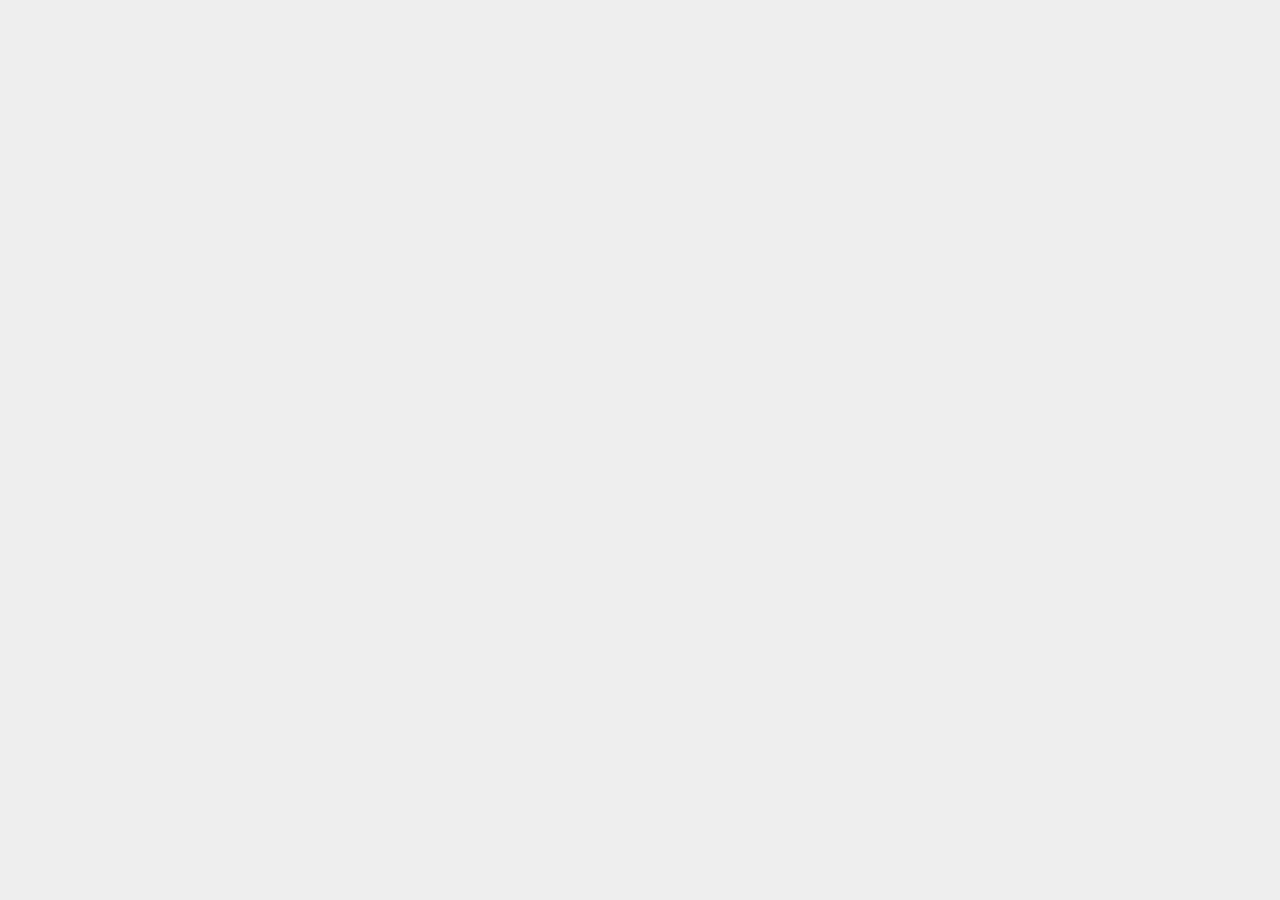
==== 移动端.html @ 8156ad44 "ss" ====
<!DOCTYPE html>
<html lang="en">
<head>
    <meta charset="UTF-8">
    <meta name="viewport"
          content="width=device-width, user-scalable=no, initial-scale=1.0, maximum-scale=1.0, minimum-scale=1.0">
    <title>张秀强移动端简历</title>
    <link rel="stylesheet" type="text/css" charset="utf-8" href="css/reset.min.css">
    <link charset="utf-8" type="text/css" rel="stylesheet" href="css/swiper.min.css"/>
    <link charset="utf-8" type="text/css" rel="stylesheet" href="css/jianli.css"/>
</head>
<body>
<section class="main" id="main">
    <div class="swiper-container">
        <div class="swiper-wrapper">
            <div class="swiper-slide slide1">
                <img class="picture1" src="img/1.jpg" alt="">
                <div class="con">
                    <img class="picture2" src="img/2.png" alt="">
                    <img class="picture3" src="img/3.png" alt="">
                    <img class="picture4" src="img/4.png" alt="">
                    <img class="picture5" src="img/5.png" alt="">
                    <img class="picture6" src="img/6.png" alt="">
                    <img class="picture_1" src="img/ge.png" alt="">
                    <img class="picture_2" src="img/ren.png" alt="">
                    <img class="picture_3" src="img/jian.png" alt="">
                    <img class="picture_4" src="img/li.png" alt="">
                    <div class="bottom">
                        <div class="bot">
                            <div class="pre">
                                <div class="pre1"></div>
                                <div class="pre2"></div>
                            </div>
                        </div>
                    </div>
                </div>
            </div>
            <div class="swiper-slide">
                <div class="con2">
                    <ul class="area">
                        <li class="num1">
                            <div class="el_box">
                                <div><img src="img/2.png" alt=""></div>
                            </div>
                        </li>
                        <li class="num2">
                            <p>基本信息</p>
                            <p>essential information</p>
                            <p>姓名：张秀强</p>
                            <p>性别：男</p>
                            <p>年龄：23岁</p>
                            <p>手机：13511034063</p>
                            <p>QQ：729195463</p>
                            <p>地址：北京市昌平区</p>
                            <img class="picture_5" src="img/7.png" alt="">
                            <img class="picture_6" src="img/8.png" alt="">
                        </li>
                    </ul>
                    <div class="bottom">
                        <div class="bot">
                            <div class="pre">
                                <div class="pre1"></div>
                                <div class="pre2"></div>
                            </div>
                        </div>
                    </div>
                </div>
            </div>
            <div class="swiper-slide">
                <div class="con3">
                    <img src="img/2.png" alt="">
                    <div class="box">
                        <p>求职意向</p>
                        <span>job intension</span>
                        <img src="img/8.png" alt="">
                    </div>
                    <div class="svg">
                        <svg xmlns="http://www.w3.org/2000/svg"  version="1.1" id="4160313055" x="0px" y="0px" width="100%" height="100%" viewBox="0 0 500 500.008" enable-background="new 0 0 500 500.008" xml:space="preserve" preserveAspectRatio="none" class="element svg-element">
<path id="db" fill="#08A1EF" d="M500,250c-138.069,0-250,111.933-250,250.008C250,361.935,138.071,250,0,250  c138.064,0,250-111.928,250-250C250,138.073,361.931,250,500,250z" style="fill: rgb(3, 3, 3);"></path>
</svg>
                        <svg xmlns="http://www.w3.org/2000/svg"  version="1.1" id="4160313055" x="0px" y="0px" width="100%" height="100%" viewBox="0 0 500 500.008" enable-background="new 0 0 500 500.008" xml:space="preserve" preserveAspectRatio="none" class="element svg-element">
<path id="db" fill="#08A1EF" d="M500,250c-138.069,0-250,111.933-250,250.008C250,361.935,138.071,250,0,250  c138.064,0,250-111.928,250-250C250,138.073,361.931,250,500,250z" style="fill: rgb(3, 3, 3);"></path>
</svg>
                        <svg xmlns="http://www.w3.org/2000/svg" version="1.1" id="4160313055" x="0px" y="0px" width="100%" height="100%" viewBox="0 0 500 500.008" enable-background="new 0 0 500 500.008" xml:space="preserve" preserveAspectRatio="none" class="element svg-element">
<path id="db" fill="#08A1EF" d="M500,250c-138.069,0-250,111.933-250,250.008C250,361.935,138.071,250,0,250  c138.064,0,250-111.928,250-250C250,138.073,361.931,250,500,250z" style="fill: rgb(3, 3, 3);"></path>
</svg>               <div class="long" ></div>
                        <div class="cont">
                            <h2>web前端开发</h2>
                            <h2>全栈工程师</h2>
                            <img class="picture_a" src="img/11.png" alt="">
                            <img class="picture_b" src="img/11.png" alt="">
                        </div>
                    </div>
                    <div class="bottom">
                        <div class="bot">
                            <div class="pre">
                                <div class="pre1"></div>
                                <div class="pre2"></div>
                            </div>
                        </div>
                    </div>
                </div>
            </div>
            <div class="swiper-slide">
                <div class="con4">
                    <div class="box2">
                        <div class="son1">
                            <span>掌握技能</span>
                            <img class="picture1_c" src="img/9.png" alt="">
                            <img class="picture1_d" src="img/10.png" alt="">
                        </div>
                        <div class="skill">
                         <span>熟练运用angularJS处理移动端的模块开发、
                                模块组件化、
                                了解双绑的背后实现、
                                熟练的指令编写</span>
                            <span>
                                深刻理解Web标准
                                        熟练运用html标签
                                熟悉xml及xhtml标记语言
                                    掌握html5如SVG，localstorage新特性
                            </span>
                            <span>熟练运用css及css3新属性
                              注重浏览器兼容性
                            掌握bootstrap框架及源码的实现
                            掌握css预编译器Less及Sass</span>
                            <span>掌握jQuery
掌握原生JS的编程，以及node
注重JavaScript性能优化</span>
                        </div>
                        <div class="bottom">
                            <div class="bot">
                                <div class="pre">
                                    <div class="pre1"></div>
                                    <div class="pre2"></div>
                                </div>
                            </div>
                        </div>
                    </div>
                </div>
            </div>
            <div class="swiper-slide">
                <div class="con5">
                    <div class="son2" >
                       <span>自我评价 </span>
                        <p>self-assessment</p>
                        <img class="picture_e" src="img/9.png" alt="">
                        <img class="picture_f" src="img/12.png" alt="">
                        <div class="chlid">
                            <img src="img/111.png" alt="">
                            <img src="img/111.png" alt="">
                            <img src="img/111.png" alt="">
                            <img src="img/111.png" alt="">
                            <img src="img/111.png" alt="">
                        </div>
                        <div class="child2">
                            <div>开朗</div>
                            <div>热心</div>
                            <div>反应快</div>
                            <div>学习能力强</div>
                            <div>能吃苦</div>
                        </div>
                    </div>
                    <div class="bottom">
                        <div class="bot">
                            <div class="pre">
                                <div class="pre1"></div>
                                <div class="pre2"></div>
                            </div>
                        </div>
                    </div>
                </div>
            </div>
            <div class="swiper-slide">
                <div class="con6">
                    <div class="son3">
                        <div class="child3">
                       <div class="shua"></div>
                        <span>如果您需要我、请以以下方式联系</span>
                        </div>
                        <div class="child4">
                            <div>

                            </div>
                          <p> QQ/微信:729195463</p>
                            <p>TEL:13511034063</p>
                                <p>欢迎收看</p>
                                  <p>谢谢</p>
                        </div>
                        <div class="bottom">
                            <div class="bot">
                                <div class="pre">
                                    <div class="pre1"></div>
                                    <div class="pre2"></div>
                                </div>
                            </div>
                        </div>
                    </div>
                </div>
            </div>
        </div>
    </div>
</section>
<script charset="utf-8" type="text/javascript" src="js/swiper.min.js"></script>
<script charset="utf-8" type="text/javascript" src="js/jianli.js"></script>
<script charset="utf-8" type="text/javascript" src="js/jquery-1.11.3.min.js"></script>
</body>
</html>
---- css/jianli.css ----
html,
body {
    width: 100%;
    height: 100%;
    background: #EEE;
    overflow: hidden;
}

html {
    font-size: 100px;
}

.swiper-container,
.swiper-wrapper,
.swiper-slide {
    width: 100%;
    height: 100%;
}

.main {
    position: relative;
    margin: 0 auto;
    width: 100%;
    height: 100%;
    overflow: hidden;
}

.music {
    /*display: none;*/
    position: absolute;
    top: .2rem;
    right: .2rem;
    z-index: 1000;
    width: .6rem;
    height: .6rem;
    background: url("../img/normalmusic.svg") no-repeat;
    background-size: 100% 100%;
}

.music audio {
    display: none;
}

.music.move {
    -webkit-animation: musicMove .5s linear 0s infinite both;
    animation: musicMove .5s linear 0s infinite both;
}


.main .swiper-container .swiper-wrapper .slide1 img {
    position: absolute;
    opacity: 0;
}

.main .swiper-container .swiper-wrapper .swiper-slide {
    position: relative;
}

.main .swiper-container .swiper-wrapper .swiper-slide .picture1 {
    width: 100%;
    height: 100%;
    position: absolute;
    z-index: 1;
    left: 0;
    top: 0;
}

.main .swiper-container .swiper-wrapper .swiper-slide .con {
    position: absolute;
    top: 0.82rem;
    left: 0;
    z-index: 3;
    width: 100%;
    height: 85.2%;
}

.main .swiper-container .swiper-wrapper .swiper-slide .con .picture2 {
    width: 100%;
    height: 100%;
}

.main .swiper-container .swiper-wrapper .swiper-slide .con .picture3 {
    position: absolute;
    width: 2.32rem;
    height: 5.04rem;
    left: -0.15rem;
    top: 1.06rem;
}

.main .swiper-container .swiper-wrapper .swiper-slide .con .picture4 {
    position: absolute;
    width: 2.02rem;
    height: 4.4rem;
    top: 1.2rem;
    left: 1.5rem;
}

.main .swiper-container .swiper-wrapper .swiper-slide .con .picture5 {
    position: absolute;
    width: 2.24rem;
    height: 4.86rem;
    top: 2rem;
    left: 2.8rem;
}

.main .swiper-container .swiper-wrapper .swiper-slide .con .picture6 {
    position: absolute;
    width: 2.08rem;
    height: 4.32rem;
    left: 4.4rem;
    top: 1.5rem;
}

.main .swiper-container .swiper-wrapper .swiper-slide .con .picture_1 {
    position: absolute;
    width: 0.92rem;
    height: 0.74rem;
    top: 2.7rem;
    left: 1rem;
}

.main .swiper-container .swiper-wrapper .swiper-slide .con .picture_2 {
    position: absolute;
    width: 0.84rem;
    height: 0.52rem;
    top: 3.6rem;
    left: 1.8rem;
}

.main .swiper-container .swiper-wrapper .swiper-slide .con .picture_3 {
    position: absolute;
    width: 0.68rem;
    height: 0.72rem;
    top: 3.3rem;
    left: 3.3rem;
}

.main .swiper-container .swiper-wrapper .swiper-slide .con .picture_4 {
    position: absolute;
    width: 0.8rem;
    height: 0.64rem;
    top: 4rem;
    left: 4.4rem;
}

.main .swiper-container .swiper-wrapper .swiper-slide .pre2, .pre1 {
    width: 0.28rem;
    height: 0.1rem;
    position: absolute;
    box-shadow: 0.02rem -0.02rem 0.02rem #646464;
    z-index: 50;
    border-radius: 2px;
    background-color: #fff;

}

.main .swiper-container .swiper-wrapper .swiper-slide .pre1 {
    left: 0.02rem;
    -webkit-transform: rotate(130deg);
    transform: rotate(130deg);
}

.main .swiper-container .swiper-wrapper .swiper-slide .con .bottom {
    opacity: 0;
    bottom: -0.4rem;
    position: absolute;
    width: 0.48rem;
    height: 0.28rem;
    left: 50%;
}

.main .swiper-container .swiper-wrapper .swiper-slide .pre2 {
    left: 0.12rem;
    -webkit-transform: rotate(50deg);
    transform: rotate(50deg);
}

.main .swiper-container .swiper-wrapper .swiper-slide .con2 {
    width: 100%;
    height: 100%;
    background-image: url("../img/1.jpg");
    background-size: cover;
    background-origin: content-box;
    position: relative;
}

.main .swiper-container .swiper-wrapper .swiper-slide .con2 .area {
    margin-top: 0.8rem;
    top: 0;
    position: absolute;
    width: 6.4rem;
    height: 9.74rem;
    /*background: red;*/
}

.main .swiper-container .swiper-wrapper .swiper-slide .con2 .area .num1 {
    width: 6.4rem;
    height: 9.74rem;
    left: -0.02rem;
    top: -0.02rem;
    z-index: 1;
    transform: rotateZ(0deg);
}

.main .swiper-container .swiper-wrapper .swiper-slide .con2 .area > li {
    color: #676767;
    line-height: 1;
    position: absolute;
    /* background: 0 0; */
    list-style: none !important;
    margin: 0 !important;
    padding: 0;
    -webkit-transition: padding .5s;
    -moz-transition: padding .5s;
    transition: padding .5s;
    min-height: 1px;
    min-width: 1px;
    width: 100%;
    -webkit-user-select: none;
}

.main .swiper-container .swiper-wrapper .swiper-slide .con2 .area .num1 .el_box {
    width: 100%;
    height: 100%;
    top: -0.02rem;
    left: -0.02rem;
    z-index: 1;
    opacity: 1;
    color: rgb(103, 103, 103);
    transform: none;
    text-align: left;
    line-height: 1;
    box-shadow: rgba(0, 0, 0, 0.498039) 0 0 0;
}

.main .swiper-container .swiper-wrapper .swiper-slide .con2 .area .num1 .el_box div {
    width: 100%;
    height: 95%;
    margin-top: 0;
}

.main .swiper-container .swiper-wrapper .swiper-slide .con2 .area .num1 .el_box div img {
    width: 100%;
    height: 100%;
}

.main .swiper-container .swiper-wrapper .swiper-slide .con2 .area .num2 {
    top: 1rem;
    left: 1.28rem;
    z-index: 5;
    opacity: 1;
    font-size: 0.32rem;
    color: rgb(103, 103, 103);
    transform: none;
    text-align: left;
    line-height: 1;
    box-shadow: rgba(0, 0, 0, 0.498039) 0 0 0;
    animation: fadeIn 1s ease 0.2s 1 both;
}

.main .swiper-container .swiper-wrapper .swiper-slide .con2 .area .num2 p {
    padding: 0.2rem;
}

.main .swiper-container .swiper-wrapper .swiper-slide .con2 .area .num2 p:nth-child(1) {
    font-size: 0.48rem;
    cursor: default;
    width: 3.08rem;
    height: 0.76rem;
    line-height: 0.76rem;
}

.main .swiper-container .swiper-wrapper .swiper-slide .con2 .area .num2 p:nth-child(2) {
    font-size: 0.24rem;
    cursor: default;
    width: 3.08rem;
    height: 0.76rem;
    padding: 0;
}

.main .swiper-container .swiper-wrapper .swiper-slide .con2 .area .num2 .picture_5 {
    width: 3.8rem;
    height: 2rem;
    top: -1rem;
    left: -1rem;
    position: absolute;
}

.main .swiper-container .swiper-wrapper .swiper-slide .con2 .area .num2 .picture_6 {
    width: 3.8rem;
    height: 2rem;
    bottom: -1rem;
    left: 0.5rem;
    position: absolute;
}

.main .swiper-container .swiper-wrapper .swiper-slide .con2 {
    opacity: 0;
}

.main .swiper-container .swiper-wrapper .swiper-slide .con2 .bottom {
    opacity: 0;
    bottom: 0.4rem;
    position: absolute;
    width: 0.48rem;
    height: 0.28rem;
    left: 50%;
}

.main .swiper-container .swiper-wrapper .swiper-slide .con3 {
    width: 100%;
    height: 100%;
    background: url("../img/1.jpg") no-repeat;
    background-size: 100% 100%;
    position: relative;
    color: rgb(103, 103, 103);
    opacity: 0;
}

.main .swiper-container .swiper-wrapper .swiper-slide .con3 > img {
    width: 100%;
    height: 85.5%;
    margin-top: 9.5%;
}

.main .swiper-container .swiper-wrapper .swiper-slide .con3 .box,.svg{
    position: absolute;
    left: 1.3rem;
    top: 0.82rem;
}

.main .swiper-container .swiper-wrapper .swiper-slide .con3 > div p {
    font-size: 0.48rem;
    cursor: default;
    width: 3.08rem;
    height: 0.76rem;
}

.main .swiper-container .swiper-wrapper .swiper-slide .con3 > div span {
    left: 1.5rem;
    font-size: 0.30rem;
}
.main .swiper-container .swiper-wrapper .swiper-slide .con3 .bottom {
    opacity: 0;
    bottom: 0.4rem;
    position: absolute;
    width: 0.48rem;
    height: 0.28rem;
    left: 50%;
}
.main .swiper-container .swiper-wrapper .swiper-slide .con3 > div img {
    position: absolute;
    left: 0;
    top: 9.5%;
    width: 2.96rem;
    height: 1.68rem;
}

.main .swiper-container .swiper-wrapper .swiper-slide .con3 .svg {
    padding: 30% 0;
    /*margin-bottom: 50%;*/
}

.main .swiper-container .swiper-wrapper .swiper-slide .con3 svg {
    margin: 1rem 0;
    width: 0.72rem;
    height: 0.72rem;
    display: block;
}

.main .swiper-container .swiper-wrapper .swiper-slide .con3 .svg .long {
    position: absolute;
    top: 30%;
    left: 0.35rem;
    width: 0.03rem;
    height: 4.5rem;
    background: rgba(3, 3, 3, 1);
}

.main .swiper-container .swiper-wrapper .swiper-slide .con3 .svg .cont h2:nth-child(1) {
    width: 3.84rem;
    color: #fff;
    position: absolute;
    top: 40%;
    left: 2rem;
    z-index: 10;
}

.main .swiper-container .swiper-wrapper .swiper-slide .con3 .svg .cont h2:nth-child(2) {
    width: 3.84rem;
    color: #fff;
    position: absolute;
    top: 57%;
    left: 2rem;
    z-index: 10;
}

.main .swiper-container .swiper-wrapper .swiper-slide .con3 .svg .cont .picture_a {
    position: absolute;
    top: 37%;
    left: 1rem;
    width: 3rem;
    height: 1rem;
}

.main .swiper-container .swiper-wrapper .swiper-slide .con3 .svg .cont .picture_b {
    position: absolute;
    top: 54%;
    left: 1rem;
    width: 3rem;
    height: 1rem;
}

.main .swiper-container .swiper-wrapper .swiper-slide .con4 {
    width: 100%;
    height: 100%;
    background: url("../img/1.jpg");
    background-size: 100% 100%;
    overflow: hidden;
}

.main .swiper-container .swiper-wrapper .swiper-slide .con4 .box2 {
    width: 100%;
    height: 85.2%;
    margin-top: 0.82rem;
    background: url("../img/2.png");
    background-size: 100% 100%;
}
.main .swiper-container .swiper-wrapper .swiper-slide .con4 .box2 .bottom {
    opacity: 0;
    bottom: 0.4rem;
    position: absolute;
    width: 0.48rem;
    height: 0.28rem;
    left: 50%;
}
.main .swiper-container .swiper-wrapper .swiper-slide .con4 .box2 .son1 {
    width: 100%;
    height: 2.32rem;
    position: relative;
}

.main .swiper-container .swiper-wrapper .swiper-slide .con4 .box2 .son1 .picture1_c {
    position: absolute;
    width: 1.68rem;
    height: 2.32rem;
    margin-left: 2.57rem;
    top: 0;
    z-index: 39;
    display: block;
}

.main .swiper-container .swiper-wrapper .swiper-slide .con4 .box2 .son1 .picture1_d {
    position: absolute;
    width: 3.48rem;
    height: 0.46rem;
    left: 0.55rem;
    top: 1.16rem;
    z-index: 40;
    display: block;
}

.main .swiper-container .swiper-wrapper .swiper-slide .con4 .box2 .son1 span {
    position: absolute;
    font-size: 0.48rem;
    color: rgb(103, 103, 103);
    width: 2.78rem;
    height: 0.74rem;
    left: 0.7rem;
    top: 0.46rem;
}

.main .swiper-container .swiper-wrapper .swiper-slide .con4 .box2 .skill {
    width: 80%;
    height: 50%;
    margin: 10% auto;
    padding: 5px 20px;
    text-align: center;
}

.main .swiper-container .swiper-wrapper .swiper-slide .con4 .box2 .skill span {
    font-size: 0.28rem;
    display: block;
    margin-top: 0.2rem;
    border: 1px solid #000;
    padding: 3px;
    color: rgb(103, 103, 103);
}

.main .swiper-container .swiper-wrapper .swiper-slide .con4 {
    opacity: 0;
}

.main .swiper-container .swiper-wrapper .swiper-slide .con5 {
    width: 100%;
    height: 100%;
    background: url(../img/1.jpg) no-repeat;
    background-size: 100% 100%;
    overflow: hidden;
}

.main .swiper-container .swiper-wrapper .swiper-slide .con5 .son2 {
    width: 100%;
    height: 85.2%;
    margin-top: 0.82rem;
    background: url("../img/2.png") no-repeat;
    background-size: 100% 100%;
}

.main .swiper-container .swiper-wrapper .swiper-slide .con5 .son2 span {
    position: absolute;
    width: 2.8rem;
    height: 0.76rem;
    left: 2rem;
    top: 2.24rem;
    color: rgb(103, 103, 103);
    font-size: 0.48rem;
    display: block;
}
.main .swiper-container .swiper-wrapper .swiper-slide .con5 .son2  p{
    position: absolute;
    width: 2.8rem;
    height: 0.24rem;
    left: 2rem;
    top: 2.9rem;
    color: rgb(103, 103, 103);
    font-size: 0.24rem;
    display: block;
}
.main .swiper-container .swiper-wrapper .swiper-slide .con5 .son2 .picture_e{
    position: absolute;
    width: 1.68rem;
    height: 2.32rem;
    left: 0.32rem;
    top: 1rem;
    z-index: 17;
    display: block;
}
.main .swiper-container .swiper-wrapper .swiper-slide .con5 .son2 .picture_f{
    position: absolute;
    width: 3.02rem;
    height: 1.56rem;
    left: 1.1rem;
    top:1.7rem;
    z-index: 18;
    display: block;
}
.main .swiper-container .swiper-wrapper .swiper-slide .con5 .son2 .chlid img:nth-child(1){
    position: absolute;
    width:1.66rem;
    height: 1.54rem;
    left: 0.68rem;
    top: 3.82rem;
    display: block;
}
.main .swiper-container .swiper-wrapper .swiper-slide .con5 .son2 .chlid img:nth-child(2){
    position: absolute;
    width:1.36rem;
    height: 1.28rem;
    left: 2.06rem;
    top: 5.2rem;
    display: block;

}
.main .swiper-container .swiper-wrapper .swiper-slide .con5 .son2 .chlid img:nth-child(3){
    position: absolute;
    width:1.9rem;
    height: 1.78rem;
    left: 3.7rem;
    top: 3.5rem;
    display: block;

}
.main .swiper-container .swiper-wrapper .swiper-slide .con5 .son2 .chlid img:nth-child(4){
    position: absolute;
    width:2.86rem;
    height: 2.68rem;
    left:0.82rem;
    top:6.5rem;
    display: block;
}
.main .swiper-container .swiper-wrapper .swiper-slide .con5 .son2 .chlid img:nth-child(5){
    position: absolute;
    width:2.44rem;
    height: 2.26rem;
    left:3.66rem;
    top:6rem;
    display: block;
}
.main .swiper-container .swiper-wrapper .swiper-slide .con5 .son2 .child2  div:nth-child(1){
    position: absolute;
    width:1.66rem;
    height: 1.54rem;
    left: 0.68rem;
    top: 3.82rem;
    font-size: 0.3rem;
    color: #fff;
    text-align: center;
    line-height: 1.54rem;
    display: block;
}
.main .swiper-container .swiper-wrapper .swiper-slide .con5 .son2 .child2  div:nth-child(2){
    position: absolute;
    width:1.36rem;
    height: 1.28rem;
    left: 2.06rem;
    top: 5.2rem;
    display: block;
    font-size: 0.3rem;
    color: #fff;
    text-align: center;
    line-height: 1.28rem;
}
.main .swiper-container .swiper-wrapper .swiper-slide .con5 .son2 .child2  div:nth-child(3){
    position: absolute;
    width:1.9rem;
    height: 1.78rem;
    left: 3.7rem;
    top: 3.5rem;
    font-size: 0.3rem;
    color: #fff;
    text-align: center;
    line-height: 1.78rem;
    display: block;
}
.main .swiper-container .swiper-wrapper .swiper-slide .con5 .son2 .child2  div:nth-child(4){
    position: absolute;
    width:2.86rem;
    height: 2.68rem;
    left:0.82rem;
    top:6.5rem;
    font-size: 0.3rem;
    color: #fff;
    text-align: center;
    line-height: 2.68rem;
    display: block;
}
.main .swiper-container .swiper-wrapper .swiper-slide .con5 .son2 .child2  div:nth-child(5){
    position: absolute;
    width:2.44rem;
    height: 2.26rem;
    left:3.66rem;
    top:6rem;
    font-size: 0.3rem;
    color: #fff;
    text-align: center;
    line-height: 2.26rem;
    display: block;
}
.main .swiper-container .swiper-wrapper .swiper-slide .con5 .bottom {
    opacity: 0;
    bottom: 0.4rem;
    position: absolute;
    width: 0.48rem;
    height: 0.28rem;
    left: 50%;
}
.main .swiper-container .swiper-wrapper .swiper-slide .con5{
    opacity: 0;
}
.main .swiper-container .swiper-wrapper .swiper-slide .con6{
    width: 100%;
    height: 100%;
    background: url("../img/1.jpg") no-repeat;
    background-size: 100%  100%;
    overflow: hidden;
    opacity: 0;
}
.main .swiper-container .swiper-wrapper .swiper-slide .con6 .son3{
    position: absolute;
    width: 100%;
    height: 85.2%;
    margin-top: 0.82rem;
    background: url("../img/2.png");
    background-size: 100% 100%;
}
.main .swiper-container .swiper-wrapper .swiper-slide .con6 .son3 .child3  .shua{
    margin: 0  auto  0.3rem;
    width:3rem;
    height: 3rem;
     border-radius: 50%;
    display: block;
    background:  url("../img/888.jpg") no-repeat;
    background-size: 120% 144%;
    background-position: -0.1rem -0.9rem;
}
.main .swiper-container .swiper-wrapper .swiper-slide .con6 .son3 .child3 span{
    font-size: 0.3rem;
    display: block;
    width: 100%;
    text-align: center;
    color: rgb(103, 103, 103);
}
.main .swiper-container .swiper-wrapper .swiper-slide .con6 .son3 .child4 div{
    width: 2.3rem;
    height: 2.3rem;
    margin: 0.3rem auto 0.3rem;
    background: url("../img/qq.png") no-repeat;
    background-size: 100% 100%;

}
.main .swiper-container .swiper-wrapper .swiper-slide .con6 .son3 .child4 {
    color: rgb(103, 103, 103);
    font-size: 0.3rem;
    text-align: center;

}
.main .swiper-container .swiper-wrapper .swiper-slide .con6 .bottom {
    opacity: 0;
    bottom: -0.4rem;
    position: absolute;
    width: 0.48rem;
    height: 0.28rem;
    left: 50%;
}









#page6  .con6{
    opacity: 1;
}
#page6 .con6 .son3 .child3  .shua{
    -webkit-animation: bounceIn 2s ease 1.4s  both;
    animation:bounceIn 2s ease 1.4s  both;

}
#page6 .con6 .son3 .child3 span{
    -webkit-animation: fadeInUp 1s ease 2.4s 1 both;
    animation: fadeInUp 1s ease 2.4s 1 both;
}
#page6 .con6 .son3 .child4 div{
    -webkit-animation: zoomIn 2s linear 2.6s both;
    animation: zoomIn 2s linear 2s both;
}
#page6 .con6 .son3 .child4 p{
    -webkit-animation: lightSpeed 2s 3.5s both;
    animation: lightSpeed 2s 3.5s both;
}

#page1 > img {
    -webkit-animation: bounceInLeft 2s linear 0s both;
    animation: bounceInLeft 2s linear 0s both;
}

#page1 .con img:nth-child(1) {
    -webkit-animation: bounceInRight 2s linear 0s both;
    animation: bounceInRight 2s linear 0s both;
}

#page1 .con img:nth-child(2) {
    -webkit-animation: bounceInUp 1s linear 2s both;
    animation: bounceInUp 1s linear 2s both;
}

#page1 .con img:nth-child(3) {
    -webkit-animation: bounceInDown 1s linear 2s both;
    animation: bounceInDown 1s linear 2s both;
}

#page1 .con img:nth-child(4) {
    -webkit-animation: bounceInUp 1s linear 2s both;
    animation: bounceInUp 1s linear 2s both;
}

#page1 .con img:nth-child(5) {
    -webkit-animation: bounceInDown 1s linear 2s both;
    animation: bounceInDown 1s linear 2s both;
}

#page1 .con img:nth-child(6) {
    -webkit-animation: zoomIn 2s linear 2.3s both;
    animation: zoomIn 2s linear 2.3s both;
}

#page1 .con img:nth-child(7) {
    -webkit-animation: zoomIn 2s linear 2.4s both;
    animation: zoomIn 2s linear 2.4s both;
}

#page1 .con img:nth-child(8) {
    -webkit-animation: zoomIn 2s linear 2.5s both;
    animation: zoomIn 2s linear 2.5s both;
}

#page1 .con img:nth-child(9) {
    -webkit-animation: zoomIn 2s linear 2.6s both;
    animation: zoomIn 2s linear 2.6s both;
}

#page1 .bottom {
    -webkit-animation: move 3s both;
    animation: move 3s both;
}

#page1 .con .bottom .bot {
    -webkit-animation: start 2s infinite;
    animation: start 2s infinite;
}

#page2 .con2 {
    opacity: 1;
}

#page2 .con2 .picture_5 {
    -webkit-animation: lightSpeed 1s both;
    animation: lightSpeed 1s both;
}

#page2 .con2 .picture_6 {
    -webkit-animation: lightSpeedIn 1s both;
    animation: lightSpeedIn 1s both;
}

#page2 .con2 .num2 p:nth-child(1) {
    -webkit-animation: rubberBand 1s 1s both;
    animation: rubberBand 1s 1s both;
}

#page2 .con2 .num2 p:nth-child(3) {
    -webkit-animation: bounceInLeft 2s 1s both;
    animation: bounceInLeft 2s 1s both;
}

#page2 .con2 .num2 p:nth-child(4) {
    -webkit-animation: bounceInLeft 2s 1.4s both;
    animation: bounceInLeft 2s 1.4s both;
}

#page2 .con2 .num2 p:nth-child(5) {
    -webkit-animation: bounceInLeft 2s 1.8s both;
    animation: bounceInLeft 2s 1.8s both;
}

#page2 .con2 .num2 p:nth-child(6) {
    -webkit-animation: bounceInLeft 2s 2.2s both;
    animation: bounceInLeft 2s 2.2s both;
}

#page2 .con2 .num2 p:nth-child(7) {
    -webkit-animation: bounceInLeft 2s 2.6s both;
    animation: bounceInLeft 2s 2.6s both;
}

#page2 .con2 .num2 p:nth-child(8) {
    -webkit-animation: bounceInLeft 2s 3s both;
    animation: bounceInLeft 2s 3s both;
}

#page2 .bottom {
    -webkit-animation: move 3s both;
    animation: move 3s both;
}

#page2 .con2 .bottom .bot {
    -webkit-animation: start 2s infinite;
    animation: start 2s infinite;
}

#page3 .con3 .box p {
    -webkit-animation: bounceInLeft 1s 0.1s both;
    animation: bounceInLeft 1s 0.1s both;
}

#page3 .con3 .box img {
    -webkit-animation: lightSpeed 1s 0.1s both;
    animation: lightSpeed 1s 0.1s both;
}

#page3 .con3 {
    opacity: 1;
}

#page3 .svg svg {
    -webkit-animation: zoomIn 1s 0.1s both;
    animation: zoomIn 1s 0.1s both;
}

#page3 .svg .long {
    -webkit-animation: bounceInUp 2s 1.1s both;
    animation: bounceInUp 2s linear 1.1s both;
}

#page3 .svg .cont .picture_a {
    -webkit-animation: lightSpeed 2s 1s both;
    animation: lightSpeed 2s 1s both;
}

#page3 .svg .cont .picture_b {
    -webkit-animation: lightSpeed 2s 1.5s both;
    animation: lightSpeed 2s 1.5s both;
}

#page3 .svg .cont h2:nth-child(1) {
    -webkit-animation: lightSpeed 2s 1s both;
    animation: lightSpeed 2s 1s both;
}

#page3 .svg .cont h2:nth-child(2) {
    -webkit-animation: lightSpeed 2s 1.5s both;
    animation: lightSpeed 2s 1.5s both;
}
#page3 .bottom {
    -webkit-animation: move 3s both;
    animation: move 3s both;
}

#page3 .con3 .bottom .bot {
    -webkit-animation: start 2s infinite;
    animation: start 2s infinite;
}
#page4 .con4 {
    opacity: 1;
}

#page4 .con4 .picture1_c {
    -webkit-animation: bounceInRight 1s 0.1s both;
    animation: bounceInRight 1s 0.1s both;
}

#page4 .con4 .picture1_d {
    -webkit-animation: bounceInUp 1s 0.1s both;
    animation: bounceInUp 1s 0.1s both;
}

#page4 .con4 .son1 span {
    -webkit-animation: rollIn 1.5s 1s both;
    animation: rollIn 1.5s 1s both;
}

#page4 .con4 .skill span:nth-child(1) {
    -webkit-animation: zoomInDown 2.5s 0s both;
    animation: zoomInDown 2.5s 0s both;
}

#page4 .con4 .skill span:nth-child(2) {
    -webkit-animation: zoomInRight 2.5s 1s both;
    animation: zoomInRight 2.5s 1s both;
}

#page4 .con4 .skill span:nth-child(3) {
    -webkit-animation: zoomInLeft 2.5s 2s both;
    animation: zoomInLeft 2.5s 2s both;
}
#page4 .con4 .skill span:nth-child(4) {
    -webkit-animation: zoomInUp 2.5s 3s both;
    animation: zoomInUp 2.5s 3s both;
}
#page4 .bottom {
    -webkit-animation: move 3s both;
    animation: move 3s both;
}
#page4 .con4 .bottom .bot {
    -webkit-animation: start 2s infinite;
    animation: start 2s infinite;
}
#page5 .bottom {
    -webkit-animation: move 3s both;
    animation: move 3s both;
}
#page5 .con5 .bottom .bot {
    -webkit-animation: start 2s infinite;
    animation: start 2s infinite;
}
#page5 .con5 span{
    -webkit-animation: fadeInUp 1s ease 0.4s 1 both;;
    animation: fadeInUp 1s ease 0.4s 1 both;;
}
#page5 .con5 p{
    -webkit-animation: fadeInUp 1s ease 0.4s 1 both;;
    animation: fadeInUp 1s ease 0.4s 1 both;;
}
#page5 .con5 .picture_e{
    -webkit-animation: bounceInLeft 1s  both;;
    animation: bounceInLeft 1s  both;;
}
#page5 .con5 .picture_f{
    -webkit-animation: bounceInRight 1s 0s  both;;
    animation: bounceInRight 1s 0s both;
}
#page5 .con5 .chlid img:nth-child(1){
    -webkit-animation: bounceIn 2s ease 0.9s infinite both;
    animation:bounceIn 2s ease 0.9s infinite both;
}
#page5 .con5 .chlid img:nth-child(2){
    -webkit-animation: bounceIn 2s ease 0.8s infinite both;
    animation:bounceIn 2s ease 0.8s infinite both;
}
#page5 .con5 .chlid img:nth-child(3){
    -webkit-animation: bounceIn 2s ease 1.2s infinite both;
    animation:bounceIn 2s ease 1.2s infinite both;
}
#page5 .con5 .chlid img:nth-child(4){
    -webkit-animation: bounceIn 2s ease 1.6s infinite both;
    animation:bounceIn 2s ease 1.6s infinite both;
}
#page5 .con5 .chlid img:nth-child(5){
    -webkit-animation: bounceIn 2s ease 1.4s infinite both;
    animation:bounceIn 2s ease 1.4s infinite both;
}
#page5 .con5{
    opacity: 1;
}
#page5 .con5 .son2 .child2 div:nth-child(1){
    -webkit-animation: zoomIn 1s 1s both;
    animation: zoomIn 2s 1s both;
}
#page5 .con5 .son2 .child2 div:nth-child(2){
    -webkit-animation: zoomIn 1s 1s both;
    animation: zoomIn 2s 1s both;
}
#page5 .con5 .son2 .child2 div:nth-child(3){
    -webkit-animation: zoomIn 1s 1s both;
    animation: zoomIn 2s 1s both;
}
#page5 .con5 .son2 .child2 div:nth-child(4){
    -webkit-animation: zoomIn 1s 1s both;
    animation: zoomIn 2s 1s both;
}
#page5 .con5 .son2 .child2 div:nth-child(5){
    -webkit-animation: zoomIn 1s 1s both;
    animation: zoomIn 2s 1s both;
}
#page6 .bottom {
    -webkit-animation: move 3s both;
    animation: move 3s both;
}
#page6 .con6 .bottom .bot {
    -webkit-animation: start 2s infinite;
    animation: start 2s infinite;
}


















/*animation: bounceIn 2s ease 1.6s infinite both*/
@-webkit-keyframes musicMove {
    0% {
        -webkit-transform: rotate(0deg);
        transform: rotate(0deg);
    }

    100% {
        -webkit-transform: rotate(360deg);
        transform: rotate(360deg);
    }
}

@keyframes musicMove {
    0% {
        -webkit-transform: rotate(0deg);
        transform: rotate(0deg);
    }

    100% {
        -webkit-transform: rotate(360deg);
        transform: rotate(360deg);
    }
}

@-webkit-keyframes bounceIn {
    from, 20%, 40%, 60%, 80%, to {
        -webkit-animation-timing-function: cubic-bezier(0.215, 0.610, 0.355, 1.000);
        animation-timing-function: cubic-bezier(0.215, 0.610, 0.355, 1.000);
    }

    0% {
        opacity: 0;
        -webkit-transform: scale3d(.3, .3, .3);
        transform: scale3d(.3, .3, .3);
    }

    20% {
        -webkit-transform: scale3d(1.1, 1.1, 1.1);
        transform: scale3d(1.1, 1.1, 1.1);
    }

    40% {
        -webkit-transform: scale3d(.9, .9, .9);
        transform: scale3d(.9, .9, .9);
    }

    60% {
        opacity: 1;
        -webkit-transform: scale3d(1.03, 1.03, 1.03);
        transform: scale3d(1.03, 1.03, 1.03);
    }

    80% {
        -webkit-transform: scale3d(.97, .97, .97);
        transform: scale3d(.97, .97, .97);
    }

    to {
        opacity: 1;
        -webkit-transform: scale3d(1, 1, 1);
        transform: scale3d(1, 1, 1);
    }
}

@keyframes bounceIn {
    from, 20%, 40%, 60%, 80%, to {
        -webkit-animation-timing-function: cubic-bezier(0.215, 0.610, 0.355, 1.000);
        animation-timing-function: cubic-bezier(0.215, 0.610, 0.355, 1.000);
    }

    0% {
        opacity: 0;
        -webkit-transform: scale3d(.3, .3, .3);
        transform: scale3d(.3, .3, .3);
    }

    20% {
        -webkit-transform: scale3d(1.1, 1.1, 1.1);
        transform: scale3d(1.1, 1.1, 1.1);
    }

    40% {
        -webkit-transform: scale3d(.9, .9, .9);
        transform: scale3d(.9, .9, .9);
    }

    60% {
        opacity: 1;
        -webkit-transform: scale3d(1.03, 1.03, 1.03);
        transform: scale3d(1.03, 1.03, 1.03);
    }

    80% {
        -webkit-transform: scale3d(.97, .97, .97);
        transform: scale3d(.97, .97, .97);
    }

    to {
        opacity: 1;
        -webkit-transform: scale3d(1, 1, 1);
        transform: scale3d(1, 1, 1);
    }
}
@-webkit-keyframes zoomInDown {
    from {
        opacity: 0;
        -webkit-transform: scale3d(.1, .1, .1) translate3d(0, -1000px, 0);
        transform: scale3d(.1, .1, .1) translate3d(0, -1000px, 0);
        -webkit-animation-timing-function: cubic-bezier(0.550, 0.055, 0.675, 0.190);
        animation-timing-function: cubic-bezier(0.550, 0.055, 0.675, 0.190);
    }

    60% {
        opacity: 1;
        -webkit-transform: scale3d(.475, .475, .475) translate3d(0, 60px, 0);
        transform: scale3d(.475, .475, .475) translate3d(0, 60px, 0);
        -webkit-animation-timing-function: cubic-bezier(0.175, 0.885, 0.320, 1);
        animation-timing-function: cubic-bezier(0.175, 0.885, 0.320, 1);
    }
}

@keyframes zoomInDown {
    from {
        opacity: 0;
        -webkit-transform: scale3d(.1, .1, .1) translate3d(0, -1000px, 0);
        transform: scale3d(.1, .1, .1) translate3d(0, -1000px, 0);
        -webkit-animation-timing-function: cubic-bezier(0.550, 0.055, 0.675, 0.190);
        animation-timing-function: cubic-bezier(0.550, 0.055, 0.675, 0.190);
    }

    60% {
        opacity: 1;
        -webkit-transform: scale3d(.475, .475, .475) translate3d(0, 60px, 0);
        transform: scale3d(.475, .475, .475) translate3d(0, 60px, 0);
        -webkit-animation-timing-function: cubic-bezier(0.175, 0.885, 0.320, 1);
        animation-timing-function: cubic-bezier(0.175, 0.885, 0.320, 1);
    }
}
@-webkit-keyframes fadeInUp {
    from {
        opacity: 0;
        -webkit-transform: translate3d(0, 100%, 0);
        transform: translate3d(0, 100%, 0);
    }

    to {
        opacity: 1;
        -webkit-transform: none;
        transform: none;
    }
}

@keyframes fadeInUp {
    from {
        opacity: 0;
        -webkit-transform: translate3d(0, 100%, 0);
        transform: translate3d(0, 100%, 0);
    }

    to {
        opacity: 1;
        -webkit-transform: none;
        transform: none;
    }
}

@-webkit-keyframes zoomInUp {
    from {
        opacity: 0;
        -webkit-transform: scale3d(.1, .1, .1) translate3d(0, 1000px, 0);
        transform: scale3d(.1, .1, .1) translate3d(0, 1000px, 0);
        -webkit-animation-timing-function: cubic-bezier(0.550, 0.055, 0.675, 0.190);
        animation-timing-function: cubic-bezier(0.550, 0.055, 0.675, 0.190);
    }

    60% {
        opacity: 1;
        -webkit-transform: scale3d(.475, .475, .475) translate3d(0, -60px, 0);
        transform: scale3d(.475, .475, .475) translate3d(0, -60px, 0);
        -webkit-animation-timing-function: cubic-bezier(0.175, 0.885, 0.320, 1);
        animation-timing-function: cubic-bezier(0.175, 0.885, 0.320, 1);
    }
}

@keyframes zoomInUp {
    from {
        opacity: 0;
        -webkit-transform: scale3d(.1, .1, .1) translate3d(0, 1000px, 0);
        transform: scale3d(.1, .1, .1) translate3d(0, 1000px, 0);
        -webkit-animation-timing-function: cubic-bezier(0.550, 0.055, 0.675, 0.190);
        animation-timing-function: cubic-bezier(0.550, 0.055, 0.675, 0.190);
    }

    60% {
        opacity: 1;
        -webkit-transform: scale3d(.475, .475, .475) translate3d(0, -60px, 0);
        transform: scale3d(.475, .475, .475) translate3d(0, -60px, 0);
        -webkit-animation-timing-function: cubic-bezier(0.175, 0.885, 0.320, 1);
        animation-timing-function: cubic-bezier(0.175, 0.885, 0.320, 1);
    }
}

@-webkit-keyframes zoomInRight {
    from {
        opacity: 0;
        -webkit-transform: scale3d(.1, .1, .1) translate3d(1000px, 0, 0);
        transform: scale3d(.1, .1, .1) translate3d(1000px, 0, 0);
        -webkit-animation-timing-function: cubic-bezier(0.550, 0.055, 0.675, 0.190);
        animation-timing-function: cubic-bezier(0.550, 0.055, 0.675, 0.190);
    }

    60% {
        opacity: 1;
        -webkit-transform: scale3d(.475, .475, .475) translate3d(-10px, 0, 0);
        transform: scale3d(.475, .475, .475) translate3d(-10px, 0, 0);
        -webkit-animation-timing-function: cubic-bezier(0.175, 0.885, 0.320, 1);
        animation-timing-function: cubic-bezier(0.175, 0.885, 0.320, 1);
    }
}

@keyframes zoomInRight {
    from {
        opacity: 0;
        -webkit-transform: scale3d(.1, .1, .1) translate3d(1000px, 0, 0);
        transform: scale3d(.1, .1, .1) translate3d(1000px, 0, 0);
        -webkit-animation-timing-function: cubic-bezier(0.550, 0.055, 0.675, 0.190);
        animation-timing-function: cubic-bezier(0.550, 0.055, 0.675, 0.190);
    }

    60% {
        opacity: 1;
        -webkit-transform: scale3d(.475, .475, .475) translate3d(-10px, 0, 0);
        transform: scale3d(.475, .475, .475) translate3d(-10px, 0, 0);
        -webkit-animation-timing-function: cubic-bezier(0.175, 0.885, 0.320, 1);
        animation-timing-function: cubic-bezier(0.175, 0.885, 0.320, 1);
    }
}

@-webkit-keyframes zoomInLeft {
    from {
        opacity: 0;
        -webkit-transform: scale3d(.1, .1, .1) translate3d(-1000px, 0, 0);
        transform: scale3d(.1, .1, .1) translate3d(-1000px, 0, 0);
        -webkit-animation-timing-function: cubic-bezier(0.550, 0.055, 0.675, 0.190);
        animation-timing-function: cubic-bezier(0.550, 0.055, 0.675, 0.190);
    }

    60% {
        opacity: 1;
        -webkit-transform: scale3d(.475, .475, .475) translate3d(10px, 0, 0);
        transform: scale3d(.475, .475, .475) translate3d(10px, 0, 0);
        -webkit-animation-timing-function: cubic-bezier(0.175, 0.885, 0.320, 1);
        animation-timing-function: cubic-bezier(0.175, 0.885, 0.320, 1);
    }
}

@keyframes zoomInLeft {
    from {
        opacity: 0;
        -webkit-transform: scale3d(.1, .1, .1) translate3d(-1000px, 0, 0);
        transform: scale3d(.1, .1, .1) translate3d(-1000px, 0, 0);
        -webkit-animation-timing-function: cubic-bezier(0.550, 0.055, 0.675, 0.190);
        animation-timing-function: cubic-bezier(0.550, 0.055, 0.675, 0.190);
    }

    60% {
        opacity: 1;
        -webkit-transform: scale3d(.475, .475, .475) translate3d(10px, 0, 0);
        transform: scale3d(.475, .475, .475) translate3d(10px, 0, 0);
        -webkit-animation-timing-function: cubic-bezier(0.175, 0.885, 0.320, 1);
        animation-timing-function: cubic-bezier(0.175, 0.885, 0.320, 1);
    }
}

@-webkit-keyframes rollIn {
    from {
        opacity: 0;
        -webkit-transform: translate3d(-100%, 0, 0) rotate3d(0, 0, 1, -120deg);
        transform: translate3d(-100%, 0, 0) rotate3d(0, 0, 1, -120deg);
    }

    to {
        opacity: 1;
        -webkit-transform: none;
        transform: none;
    }
}

@keyframes rollIn {
    from {
        opacity: 0;
        -webkit-transform: translate3d(-100%, 0, 0) rotate3d(0, 0, 1, -120deg);
        transform: translate3d(-100%, 0, 0) rotate3d(0, 0, 1, -120deg);
    }

    to {
        opacity: 1;
        -webkit-transform: none;
        transform: none;
    }
}

@-webkit-keyframes rubberBand {
    from {
        -webkit-transform: scale3d(1, 1, 1);
        transform: scale3d(1, 1, 1);
    }

    30% {
        -webkit-transform: scale3d(1.25, 0.75, 1);
        transform: scale3d(1.25, 0.75, 1);
    }

    40% {
        -webkit-transform: scale3d(0.75, 1.25, 1);
        transform: scale3d(0.75, 1.25, 1);
    }

    50% {
        -webkit-transform: scale3d(1.15, 0.85, 1);
        transform: scale3d(1.15, 0.85, 1);
    }

    65% {
        -webkit-transform: scale3d(.95, 1.05, 1);
        transform: scale3d(.95, 1.05, 1);
    }

    75% {
        -webkit-transform: scale3d(1.05, .95, 1);
        transform: scale3d(1.05, .95, 1);
    }

    to {
        -webkit-transform: scale3d(1, 1, 1);
        transform: scale3d(1, 1, 1);
    }
}

@keyframes rubberBand {
    from {
        -webkit-transform: scale3d(1, 1, 1);
        transform: scale3d(1, 1, 1);
    }

    30% {
        -webkit-transform: scale3d(1.25, 0.75, 1);
        transform: scale3d(1.25, 0.75, 1);
    }

    40% {
        -webkit-transform: scale3d(0.75, 1.25, 1);
        transform: scale3d(0.75, 1.25, 1);
    }

    50% {
        -webkit-transform: scale3d(1.15, 0.85, 1);
        transform: scale3d(1.15, 0.85, 1);
    }

    65% {
        -webkit-transform: scale3d(.95, 1.05, 1);
        transform: scale3d(.95, 1.05, 1);
    }

    75% {
        -webkit-transform: scale3d(1.05, .95, 1);
        transform: scale3d(1.05, .95, 1);
    }

    to {
        -webkit-transform: scale3d(1, 1, 1);
        transform: scale3d(1, 1, 1);
    }
}

@-webkit-keyframes lightSpeed {
    from {
        -webkit-transform: translate3d(100%, 0, 0) skewY(-5deg);
        transform: translate3d(100%, 0, 0) skewY(-5deg);
        opacity: 0;
    }

    60% {
        -webkit-transform: skew(20deg);
        transform: skewY(20deg);
        opacity: 1;
    }

    80% {
        -webkit-transform: skewY(-30deg);
        transform: skewY(-30deg);
        opacity: 1;
    }

    to {
        -webkit-transform: none;
        transform: none;
        opacity: 1;
    }
}

@keyframes lightSpeedIn {
    from {
        -webkit-transform: translate3d(100%, 0, 0) skewX(-5deg);
        transform: translate3d(100%, 0, 0) skewX(-5deg);
        opacity: 0;
    }

    60% {
        -webkit-transform: skewX(20deg);
        transform: skewX(20deg);
        opacity: 1;
    }

    80% {
        -webkit-transform: skewX(-30deg);
        transform: skewX(-30deg);
        opacity: 1;
    }

    to {
        -webkit-transform: none;
        transform: none;
        opacity: 1;
    }
}

@-webkit-keyframes lightSpeed {
    from {
        -webkit-transform: translate3d(100%, 0, 0) skewX(-30deg);
        transform: translate3d(100%, 0, 0) skewX(-30deg);
        opacity: 0;
    }

    60% {
        -webkit-transform: skewX(20deg);
        transform: skewX(20deg);
        opacity: 1;
    }

    80% {
        -webkit-transform: skewX(-5deg);
        transform: skewX(-5deg);
        opacity: 1;
    }

    to {
        -webkit-transform: none;
        transform: none;
        opacity: 1;
    }
}

@keyframes lightSpeedIn {
    from {
        -webkit-transform: translate3d(100%, 0, 0) skewX(-30deg);
        transform: translate3d(100%, 0, 0) skewX(-30deg);
        opacity: 0;
    }

    60% {
        -webkit-transform: skewX(20deg);
        transform: skewX(20deg);
        opacity: 1;
    }

    80% {
        -webkit-transform: skewX(-5deg);
        transform: skewX(-5deg);
        opacity: 1;
    }

    to {
        -webkit-transform: none;
        transform: none;
        opacity: 1;
    }
}

@-webkit-keyframes move {
    0% {
        opacity: 0;
    }
    60% {
        opacity: 0.2;
    }
    75% {
        opacity: 0.2;
    }
    90% {
        opacity: 0.2;
    }
    to {
        opacity: 1;
    }
}

@keyframes move {
    0% {
        opacity: 0;
    }
    60% {
        opacity: 0.2;
    }
    75% {
        opacity: 0.2;
    }
    90% {
        opacity: 0.2;
    }
    to {
        opacity: 1;
    }
}

@-webkit-keyframes fadeInUp {
    from {
        opacity: 0;
        -webkit-transform: translate3d(0, 100%, 0);
        transform: translate3d(0, 100%, 0);
    }

    to {
        opacity: 1;
        -webkit-transform: none;
        transform: none;
    }
}

@keyframes fadeInUp {
    from {
        opacity: 0;
        -webkit-transform: translate3d(0, 100%, 0);
        transform: translate3d(0, 100%, 0);
    }

    to {
        opacity: 1;
        -webkit-transform: none;
        transform: none;
    }
}

@-webkit-keyframes start {
    from, 60%, 75%, 90%, to {
        -webkit-animation-timing-function: cubic-bezier(0.42, 0, 0.58, 1);
        animation-timing-function: cubic-bezier(0.42, 0, 0.58, 1);
    }
    from {
        opacity: 0;
        -webkit-transform: translate3d(0, 25px, 0);
        transform: translate3d(0, 25px, 0);

    }

    to {
        opacity: 1;
        -webkit-transform: translate3d(0, 0, 0);
        transform: translate3d(0, 0, 0);

    }
}

@keyframes start {
    from, 60%, 75%, 90%, to {
        -webkit-animation-timing-function: cubic-bezier(0.42, 0, 0.58, 1);
        animation-timing-function: cubic-bezier(0.42, 0, 0.58, 1);
    }

    from {
        opacity: 0;
        -webkit-transform: translate3d(0, 25px, 0);
        transform: translate3d(0, 25px, 0);

    }

    to {
        opacity: 1;
        -webkit-transform: translate3d(0, 0, 0);
        transform: translate3d(0, 0, 0);

    }
}

@-webkit-keyframes bounceInDown {
    from, 60%, 75%, 90%, to {
        -webkit-animation-timing-function: cubic-bezier(0.215, 0.610, 0.355, 1.000);
        animation-timing-function: cubic-bezier(0.215, 0.610, 0.355, 1.000);
    }

    0% {
        opacity: 0;
        -webkit-transform: translate3d(0, -3000px, 0);
        transform: translate3d(0, -3000px, 0);
    }

    60% {
        opacity: 1;
        -webkit-transform: translate3d(0, 25px, 0);
        transform: translate3d(0, 25px, 0);
    }

    75% {
        -webkit-transform: translate3d(0, -10px, 0);
        transform: translate3d(0, -10px, 0);
    }

    90% {
        -webkit-transform: translate3d(0, 5px, 0);
        transform: translate3d(0, 5px, 0);
    }

    to {
        opacity: 1;
        -webkit-transform: none;
        transform: none;
    }
}

@keyframes bounceInDown {
    from, 60%, 75%, 90%, to {
        -webkit-animation-timing-function: cubic-bezier(0.215, 0.610, 0.355, 1.000);
        animation-timing-function: cubic-bezier(0.215, 0.610, 0.355, 1.000);
    }

    0% {
        opacity: 0;
        -webkit-transform: translate3d(0, -3000px, 0);
        transform: translate3d(0, -3000px, 0);
    }

    60% {
        opacity: 1;
        -webkit-transform: translate3d(0, 25px, 0);
        transform: translate3d(0, 25px, 0);
    }

    75% {
        -webkit-transform: translate3d(0, -10px, 0);
        transform: translate3d(0, -10px, 0);
    }

    90% {
        -webkit-transform: translate3d(0, 5px, 0);
        transform: translate3d(0, 5px, 0);
    }

    to {
        opacity: 1;
        -webkit-transform: none;
        transform: none;
    }
}

@-webkit-keyframes bounceInLeft {
    from, 60%, 75%, 90%, to {
        -webkit-animation-timing-function: cubic-bezier(0.215, 0.610, 0.355, 1.000);
        animation-timing-function: cubic-bezier(0.215, 0.610, 0.355, 1.000);
    }

    0% {
        opacity: 0;
        -webkit-transform: translate3d(-3000px, 0, 0);
        transform: translate3d(-3000px, 0, 0);
    }

    60% {
        opacity: 1;
        -webkit-transform: translate3d(25px, 0, 0);
        transform: translate3d(25px, 0, 0);
    }

    75% {
        -webkit-transform: translate3d(-10px, 0, 0);
        transform: translate3d(-10px, 0, 0);
    }

    90% {
        -webkit-transform: translate3d(5px, 0, 0);
        transform: translate3d(5px, 0, 0);
    }

    to {
        -webkit-transform: none;
        transform: none;
    }
}

@keyframes bounceInLeft {
    from, 60%, 75%, 90%, to {
        -webkit-animation-timing-function: cubic-bezier(0.215, 0.610, 0.355, 1.000);
        animation-timing-function: cubic-bezier(0.215, 0.610, 0.355, 1.000);
    }

    0% {
        opacity: 0;
        -webkit-transform: translate3d(-3000px, 0, 0);
        transform: translate3d(-3000px, 0, 0);
    }

    60% {
        opacity: 1;
        -webkit-transform: translate3d(25px, 0, 0);
        transform: translate3d(25px, 0, 0);
    }

    75% {
        -webkit-transform: translate3d(-10px, 0, 0);
        transform: translate3d(-10px, 0, 0);
    }

    90% {
        -webkit-transform: translate3d(5px, 0, 0);
        transform: translate3d(5px, 0, 0);
    }

    to {
        opacity: 1;
        -webkit-transform: none;
        transform: none;
    }
}

@-webkit-keyframes bounceInRight {
    from, 60%, 75%, 90%, to {
        -webkit-animation-timing-function: cubic-bezier(0.215, 0.610, 0.355, 1.000);
        animation-timing-function: cubic-bezier(0.215, 0.610, 0.355, 1.000);
    }

    from {
        opacity: 0;
        -webkit-transform: translate3d(3000px, 0, 0);
        transform: translate3d(3000px, 0, 0);
    }

    60% {
        opacity: 1;
        -webkit-transform: translate3d(-25px, 0, 0);
        transform: translate3d(-25px, 0, 0);
    }

    75% {
        -webkit-transform: translate3d(10px, 0, 0);
        transform: translate3d(10px, 0, 0);
    }

    90% {
        -webkit-transform: translate3d(-5px, 0, 0);
        transform: translate3d(-5px, 0, 0);
    }

    to {
        opacity: 1;
        -webkit-transform: none;
        transform: none;
    }
}

@keyframes bounceInRight {
    from, 60%, 75%, 90%, to {
        -webkit-animation-timing-function: cubic-bezier(0.215, 0.610, 0.355, 1.000);
        animation-timing-function: cubic-bezier(0.215, 0.610, 0.355, 1.000);
    }

    from {
        opacity: 0;
        -webkit-transform: translate3d(3000px, 0, 0);
        transform: translate3d(3000px, 0, 0);
    }

    60% {
        opacity: 1;
        -webkit-transform: translate3d(-25px, 0, 0);
        transform: translate3d(-25px, 0, 0);
    }

    75% {
        -webkit-transform: translate3d(10px, 0, 0);
        transform: translate3d(10px, 0, 0);
    }

    90% {
        -webkit-transform: translate3d(-5px, 0, 0);
        transform: translate3d(-5px, 0, 0);
    }

    to {
        opacity: 1;
        -webkit-transform: none;
        transform: none;
    }
}

@-webkit-keyframes bounceInUp {
    from, 60%, 75%, 90%, to {
        -webkit-animation-timing-function: cubic-bezier(0.215, 0.610, 0.355, 1.000);
        animation-timing-function: cubic-bezier(0.215, 0.610, 0.355, 1.000);
    }

    from {
        opacity: 0;
        -webkit-transform: translate3d(0, 3000px, 0);
        transform: translate3d(0, 3000px, 0);
    }

    60% {
        opacity: 1;
        -webkit-transform: translate3d(0, -20px, 0);
        transform: translate3d(0, -20px, 0);
    }

    75% {
        -webkit-transform: translate3d(0, 10px, 0);
        transform: translate3d(0, 10px, 0);
    }

    90% {
        -webkit-transform: translate3d(0, -5px, 0);
        transform: translate3d(0, -5px, 0);
    }

    to {
        opacity: 1;
        -webkit-transform: translate3d(0, 0, 0);
        transform: translate3d(0, 0, 0);
    }
}

@keyframes bounceInUp {
    from, 60%, 75%, 90%, to {
        -webkit-animation-timing-function: cubic-bezier(0.215, 0.610, 0.355, 1.000);
        animation-timing-function: cubic-bezier(0.215, 0.610, 0.355, 1.000);
    }

    from {
        opacity: 0;
        -webkit-transform: translate3d(0, 3000px, 0);
        transform: translate3d(0, 3000px, 0);
    }

    60% {
        opacity: 1;
        -webkit-transform: translate3d(0, -20px, 0);
        transform: translate3d(0, -20px, 0);
    }

    75% {
        -webkit-transform: translate3d(0, 10px, 0);
        transform: translate3d(0, 10px, 0);
    }

    90% {
        -webkit-transform: translate3d(0, -5px, 0);
        transform: translate3d(0, -5px, 0);
    }

    to {
        opacity: 1;
        -webkit-transform: translate3d(0, 0, 0);
        transform: translate3d(0, 0, 0);
    }
}

@-webkit-keyframes zoomIn {
    from {
        opacity: 0;
        -webkit-transform: scale3d(.3, .3, .3);
        transform: scale3d(.3, .3, .3);
    }

    50% {
        opacity: 1;
    }

    100% {
        opacity: 1;
    }
}

@keyframes zoomIn {
    from {
        opacity: 0;
        -webkit-transform: scale3d(.3, .3, .3);
        transform: scale3d(.3, .3, .3);
    }

    50% {
        opacity: 1;
    }

    100% {
        opacity: 1;
    }
}
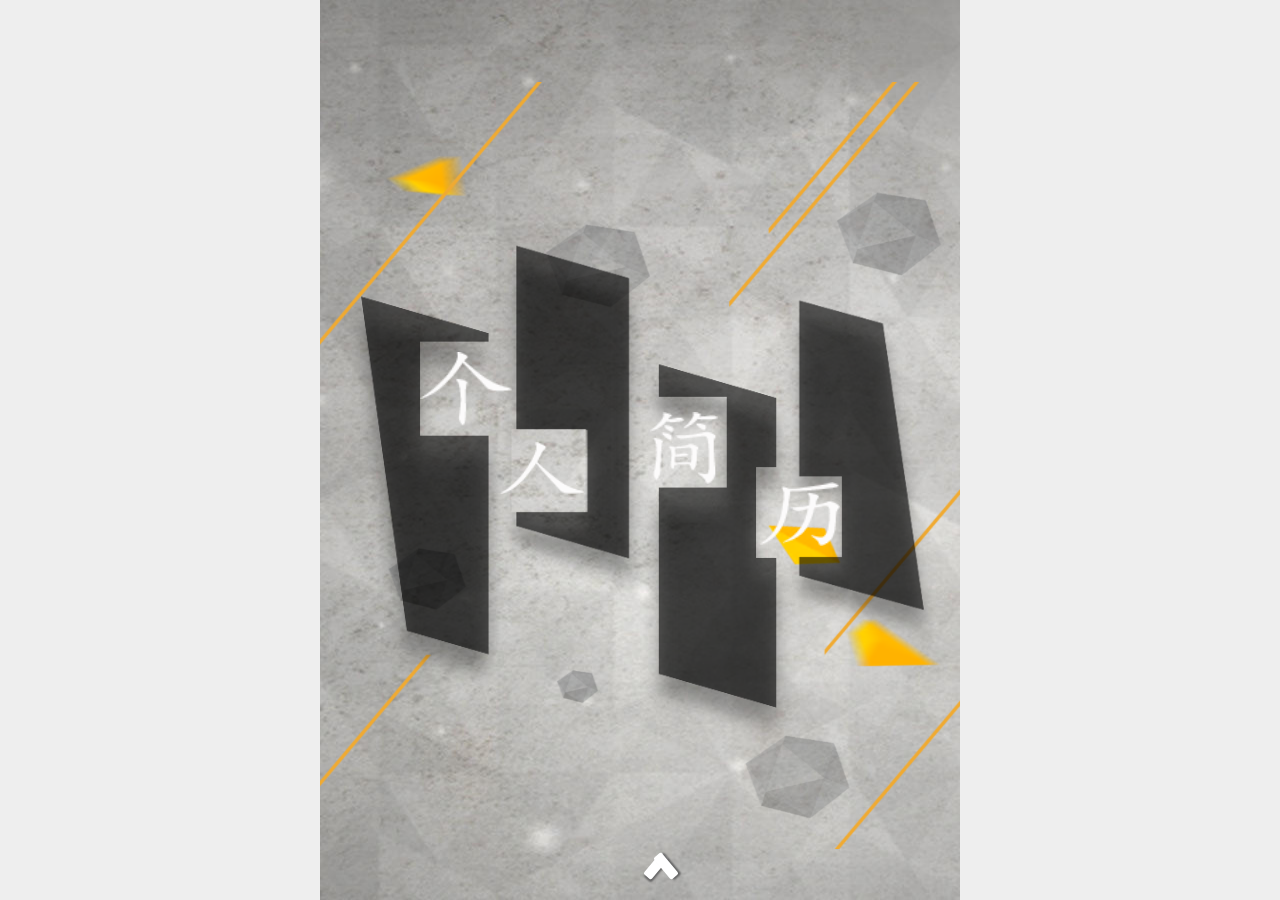
==== commit 4cc4954c: "ssa" ====
--- a/移动端.html
+++ b/移动端.html
@@ -201,6 +201,7 @@
         </div>
     </div>
 </section>
+<script charset="utf-8" type="text/javascript" src="js/jquery-1.11.3.min.js"></script>
 <script charset="utf-8" type="text/javascript" src="js/swiper.min.js"></script>
 <script charset="utf-8" type="text/javascript" src="js/jianli.js"></script>
 <script charset="utf-8" type="text/javascript" src="js/jquery-1.11.3.min.js"></script>
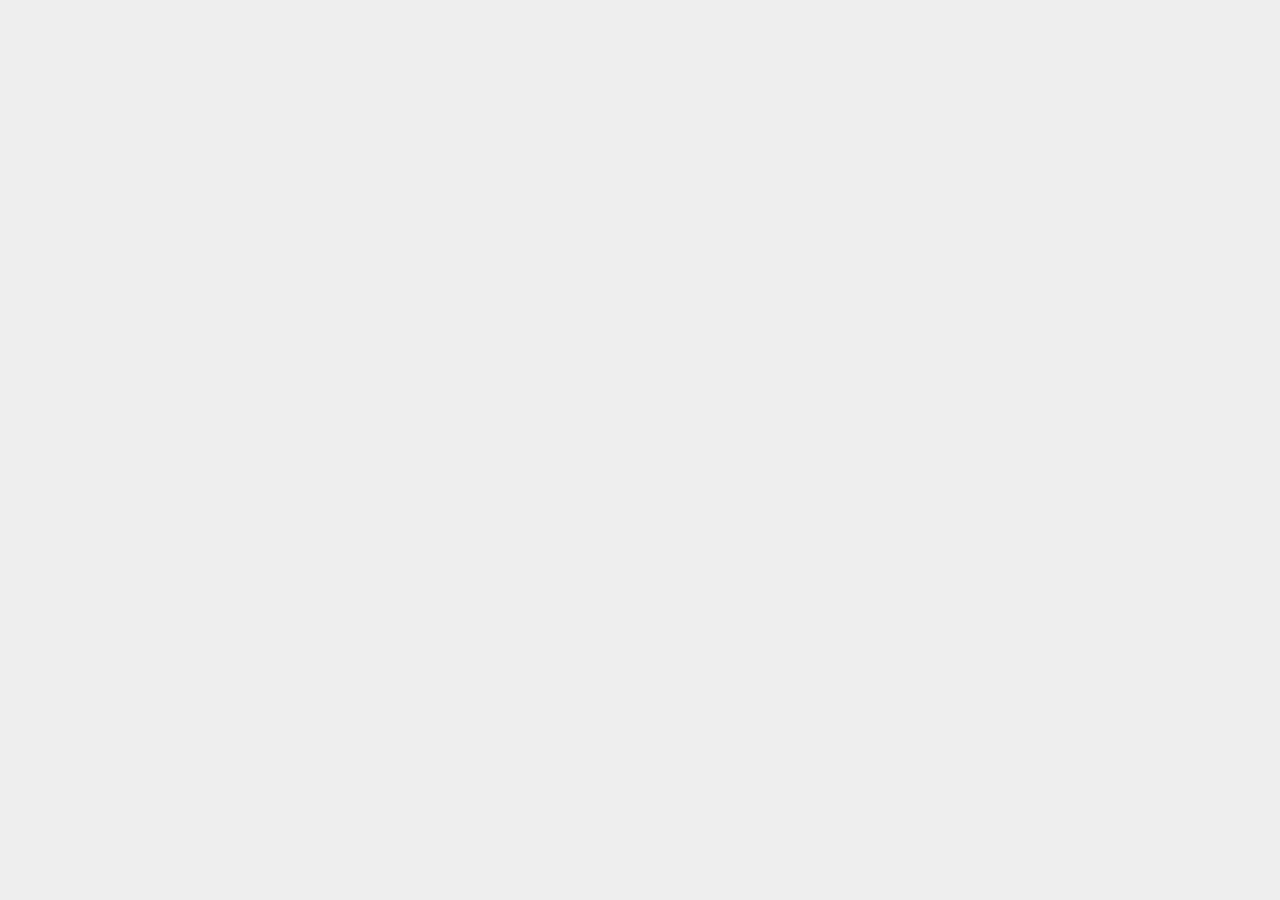
==== commit fbee6e73: "ss" ====
--- a/移动端.html
+++ b/移动端.html
@@ -201,7 +201,6 @@
         </div>
     </div>
 </section>
-<script charset="utf-8" type="text/javascript" src="js/jquery-1.11.3.min.js"></script>
 <script charset="utf-8" type="text/javascript" src="js/swiper.min.js"></script>
 <script charset="utf-8" type="text/javascript" src="js/jianli.js"></script>
 <script charset="utf-8" type="text/javascript" src="js/jquery-1.11.3.min.js"></script>
